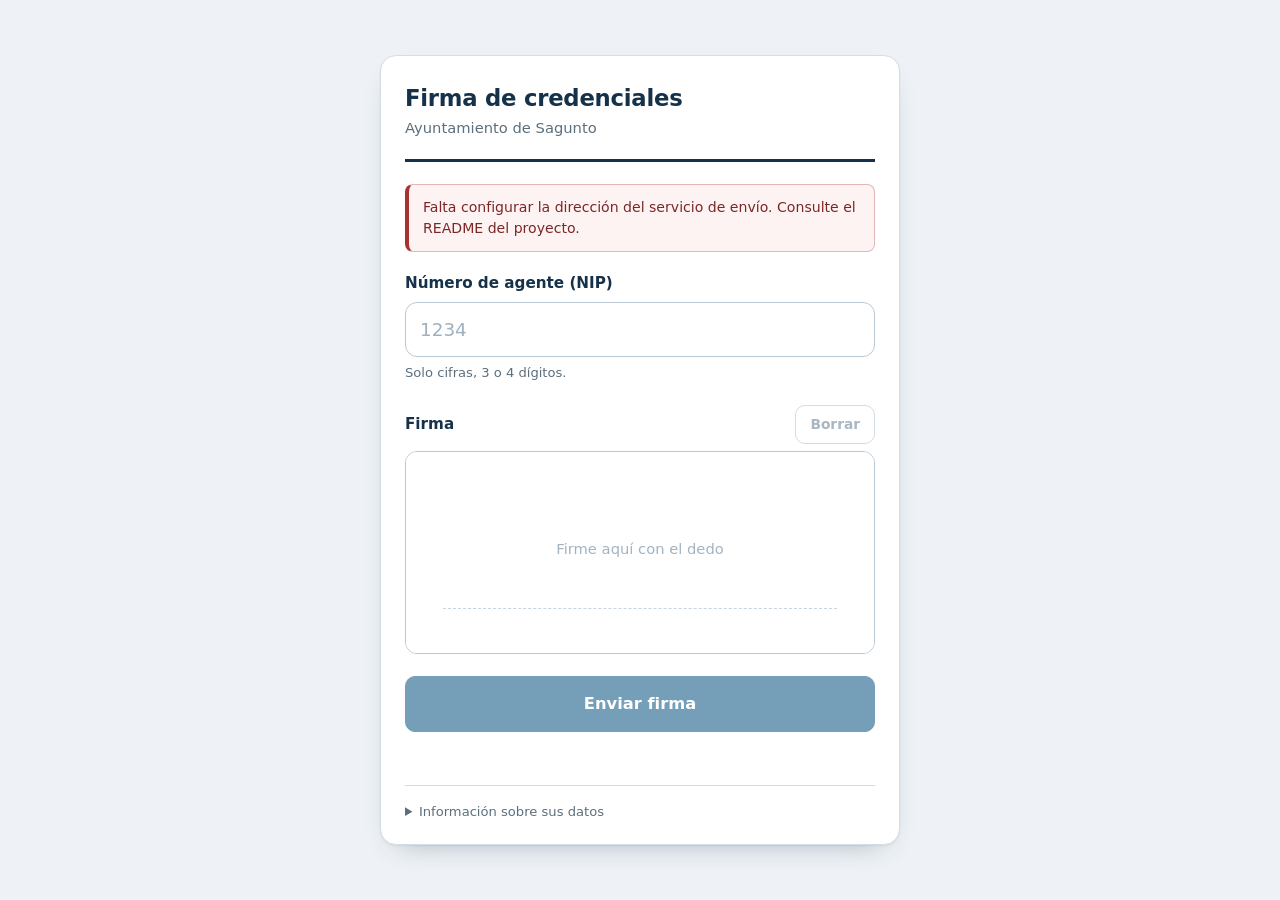
==== index.html @ 48ed6351 "Firma de credenciales: web movil, worker y guia de OneDrive" ====
<!doctype html>
<html lang="es">
<head>
<meta charset="utf-8">
<meta name="viewport" content="width=device-width, initial-scale=1, viewport-fit=cover">
<meta name="robots" content="noindex, nofollow">
<meta name="color-scheme" content="light">
<title>Firma de credenciales · Ayuntamiento de Sagunto</title>
<link rel="icon" href="assets/favicon.svg" type="image/svg+xml">
<link rel="stylesheet" href="assets/styles.css">
</head>
<body>
<main class="tarjeta">

  <header class="cabecera">
    <h1>Firma de credenciales</h1>
    <p class="subtitulo">Ayuntamiento de Sagunto</p>
  </header>

  <section id="aviso-config" class="aviso-error" hidden>
    Falta configurar la dirección del servicio de envío. Consulte el README del proyecto.
  </section>

  <form id="formulario" novalidate autocomplete="off">

    <div class="campo">
      <label for="nip">Número de agente (NIP)</label>
      <input
        id="nip"
        name="nip"
        type="text"
        inputmode="numeric"
        pattern="[0-9]*"
        maxlength="4"
        placeholder="1234"
        autocomplete="off"
        autocapitalize="off"
        spellcheck="false"
        enterkeyhint="done"
        aria-describedby="nip-ayuda nip-error">
      <p class="ayuda" id="nip-ayuda">Solo cifras, 3 o 4 dígitos.</p>
      <p class="error-campo" id="nip-error" role="alert" hidden></p>
    </div>

    <div class="campo">
      <div class="fila-etiqueta">
        <span class="etiqueta" id="firma-etiqueta">Firma</span>
        <button type="button" id="borrar" class="boton-secundario" disabled>
          Borrar
        </button>
      </div>

      <div class="marco-firma">
        <canvas id="lienzo" aria-labelledby="firma-etiqueta" role="img"></canvas>
        <span class="pista" id="pista" aria-hidden="true">Firme aquí con el dedo</span>
        <span class="linea-guia" aria-hidden="true"></span>
      </div>

      <p class="error-campo" id="firma-error" role="alert" hidden></p>
    </div>

    <button type="submit" id="enviar" class="boton-principal">Enviar firma</button>

    <p class="estado" id="estado" role="status" aria-live="polite"></p>
  </form>

  <section id="exito" class="exito" hidden>
    <div class="marca-ok" aria-hidden="true">
      <svg viewBox="0 0 24 24" width="30" height="30" fill="none" stroke="currentColor"
           stroke-width="2.5" stroke-linecap="round" stroke-linejoin="round">
        <path d="M4 12.5l5.5 5.5L20 6.5"/>
      </svg>
    </div>
    <h2>Firma registrada</h2>
    <p class="exito-detalle">Agente <strong id="exito-nip"></strong></p>
    <p class="exito-archivo">Archivo: <code id="exito-archivo"></code></p>
    <button type="button" id="otra" class="boton-secundario boton-ancho">
      Firmar otra credencial
    </button>
  </section>

  <details class="legal">
    <summary>Información sobre sus datos</summary>
    <p>
      La firma y el número de agente se utilizan exclusivamente para emitir la
      credencial municipal y se conservan en el repositorio documental del
      Ayuntamiento de Sagunto. La firma manuscrita digitalizada es un dato
      biométrico; puede ejercer sus derechos de acceso, rectificación,
      supresión y oposición dirigiéndose al Responsable de Protección de Datos
      del Ayuntamiento de Sagunto.
    </p>
  </details>

</main>

<script src="assets/app.js" type="module"></script>
</body>
</html>
---- assets/styles.css ----
/* Firma de credenciales · Ayuntamiento de Sagunto */

:root {
  --tinta: #16324a;
  --texto: #22323f;
  --texto-suave: #5c6f7d;
  --fondo: #eef2f6;
  --blanco: #ffffff;
  --borde: #d3dde6;
  --borde-fuerte: #b8c7d4;
  --azul: #1b5e8c;
  --azul-hover: #164c72;
  --verde: #1f7a53;
  --rojo: #a83232;
  --radio: 12px;
  --sombra: 0 1px 2px rgba(22, 50, 74, .06), 0 12px 28px -18px rgba(22, 50, 74, .45);
}

* { box-sizing: border-box; }

html { -webkit-text-size-adjust: 100%; }

body {
  margin: 0;
  min-height: 100dvh;
  display: flex;
  align-items: center;
  justify-content: center;
  padding: 20px 16px calc(20px + env(safe-area-inset-bottom));
  background: var(--fondo);
  color: var(--texto);
  font-family: system-ui, -apple-system, "Segoe UI", Roboto, "Helvetica Neue", Arial, sans-serif;
  font-size: 16px;
  line-height: 1.5;
}

.tarjeta {
  width: 100%;
  max-width: 520px;
  background: var(--blanco);
  border: 1px solid var(--borde);
  border-radius: 16px;
  padding: 28px 24px 22px;
  box-shadow: var(--sombra);
}

/* Cabecera ---------------------------------------------------------------- */

.cabecera {
  padding-bottom: 20px;
  margin-bottom: 22px;
  border-bottom: 3px solid var(--tinta);
}

.cabecera h1 {
  margin: 0;
  font-size: 1.42rem;
  line-height: 1.25;
  font-weight: 650;
  letter-spacing: -.01em;
  color: var(--tinta);
}

.subtitulo {
  margin: 4px 0 0;
  font-size: .92rem;
  color: var(--texto-suave);
}

/* Campos ------------------------------------------------------------------ */

.campo { margin-bottom: 22px; }

label,
.etiqueta {
  display: block;
  margin-bottom: 7px;
  font-size: .95rem;
  font-weight: 600;
  color: var(--tinta);
}

input[type="text"] {
  width: 100%;
  padding: 13px 14px;
  border: 1px solid var(--borde-fuerte);
  border-radius: var(--radio);
  background: #fff;
  color: var(--texto);
  font: inherit;
  font-size: 1.15rem;
  font-variant-numeric: tabular-nums;
  letter-spacing: .06em;
  transition: border-color .15s, box-shadow .15s;
  -webkit-appearance: none;
  appearance: none;
}

input[type="text"]::placeholder {
  color: #9fb0be;
  letter-spacing: normal;
}

input[type="text"]:focus {
  outline: none;
  border-color: var(--azul);
  box-shadow: 0 0 0 3px rgba(27, 94, 140, .16);
}

input[type="text"][aria-invalid="true"] {
  border-color: var(--rojo);
  box-shadow: 0 0 0 3px rgba(168, 50, 50, .13);
}

.ayuda {
  margin: 6px 0 0;
  font-size: .82rem;
  color: var(--texto-suave);
}

.error-campo {
  margin: 7px 0 0;
  font-size: .84rem;
  font-weight: 500;
  color: var(--rojo);
}

/* Firma ------------------------------------------------------------------- */

.fila-etiqueta {
  display: flex;
  align-items: center;
  justify-content: space-between;
  gap: 12px;
  margin-bottom: 7px;
}

.fila-etiqueta .etiqueta { margin-bottom: 0; }

.marco-firma {
  position: relative;
  border: 1px solid var(--borde-fuerte);
  border-radius: var(--radio);
  background: #fff;
  overflow: hidden;
}

.marco-firma:focus-within {
  border-color: var(--azul);
  box-shadow: 0 0 0 3px rgba(27, 94, 140, .16);
}

#lienzo {
  display: block;
  width: 100%;
  aspect-ratio: 10 / 4.3;
  touch-action: none;
  cursor: crosshair;
  -webkit-user-select: none;
  user-select: none;
  -webkit-tap-highlight-color: transparent;
}

.linea-guia {
  position: absolute;
  left: 8%;
  right: 8%;
  bottom: 22%;
  border-bottom: 1px dashed #c7d4df;
  pointer-events: none;
}

.pista {
  position: absolute;
  top: 50%;
  left: 50%;
  transform: translate(-50%, -62%);
  font-size: .92rem;
  color: #a3b3c0;
  pointer-events: none;
  transition: opacity .2s;
}

.pista.oculta { opacity: 0; }

/* Botones ----------------------------------------------------------------- */

.boton-principal,
.boton-secundario {
  font: inherit;
  font-weight: 600;
  border-radius: 10px;
  cursor: pointer;
  transition: background .15s, border-color .15s, color .15s, opacity .15s;
}

.boton-principal {
  width: 100%;
  padding: 15px 18px;
  border: 1px solid var(--azul);
  background: var(--azul);
  color: #fff;
  font-size: 1.02rem;
}

.boton-principal:hover:not(:disabled) { background: var(--azul-hover); border-color: var(--azul-hover); }

.boton-principal:disabled {
  opacity: .6;
  cursor: progress;
}

.boton-secundario {
  padding: 8px 14px;
  border: 1px solid var(--borde-fuerte);
  background: #fff;
  color: var(--tinta);
  font-size: .86rem;
}

.boton-secundario:hover:not(:disabled) {
  border-color: var(--azul);
  color: var(--azul);
}

.boton-secundario:disabled {
  color: #a9b7c2;
  border-color: var(--borde);
  cursor: default;
}

.boton-ancho { width: 100%; margin-top: 18px; padding: 12px; font-size: .95rem; }

:where(button, input, summary):focus-visible {
  outline: 2px solid var(--azul);
  outline-offset: 2px;
}

/* Estado ------------------------------------------------------------------ */

.estado {
  margin: 12px 0 0;
  min-height: 1.2em;
  font-size: .88rem;
  color: var(--texto-suave);
  text-align: center;
}

.estado.es-error { color: var(--rojo); font-weight: 500; }

.aviso-error {
  margin-bottom: 20px;
  padding: 12px 14px;
  border: 1px solid #e4b7b7;
  border-left: 4px solid var(--rojo);
  border-radius: 8px;
  background: #fdf3f3;
  font-size: .88rem;
  color: #7d2626;
}

/* Éxito ------------------------------------------------------------------- */

.exito { text-align: center; padding: 8px 0 4px; }

.marca-ok {
  width: 56px;
  height: 56px;
  margin: 0 auto 16px;
  display: grid;
  place-items: center;
  border-radius: 50%;
  background: #eaf4ee;
  color: var(--verde);
}

.exito h2 {
  margin: 0 0 8px;
  font-size: 1.25rem;
  font-weight: 650;
  color: var(--tinta);
}

.exito-detalle {
  margin: 0 0 4px;
  color: var(--texto-suave);
  font-size: .95rem;
}

.exito-archivo {
  margin: 0;
  font-size: .84rem;
  color: var(--texto-suave);
  word-break: break-all;
}

.exito-archivo code {
  font-family: ui-monospace, "Cascadia Mono", Consolas, monospace;
  color: var(--tinta);
}

/* Legal ------------------------------------------------------------------- */

.legal {
  margin-top: 24px;
  padding-top: 16px;
  border-top: 1px solid var(--borde);
  font-size: .82rem;
  color: var(--texto-suave);
}

.legal summary {
  cursor: pointer;
  color: var(--texto-suave);
  font-weight: 500;
}

.legal p { margin: 10px 0 0; }

@media (max-width: 380px) {
  .tarjeta { padding: 22px 18px 18px; }
  .cabecera h1 { font-size: 1.28rem; }
}

@media (prefers-reduced-motion: reduce) {
  * { transition: none !important; }
}
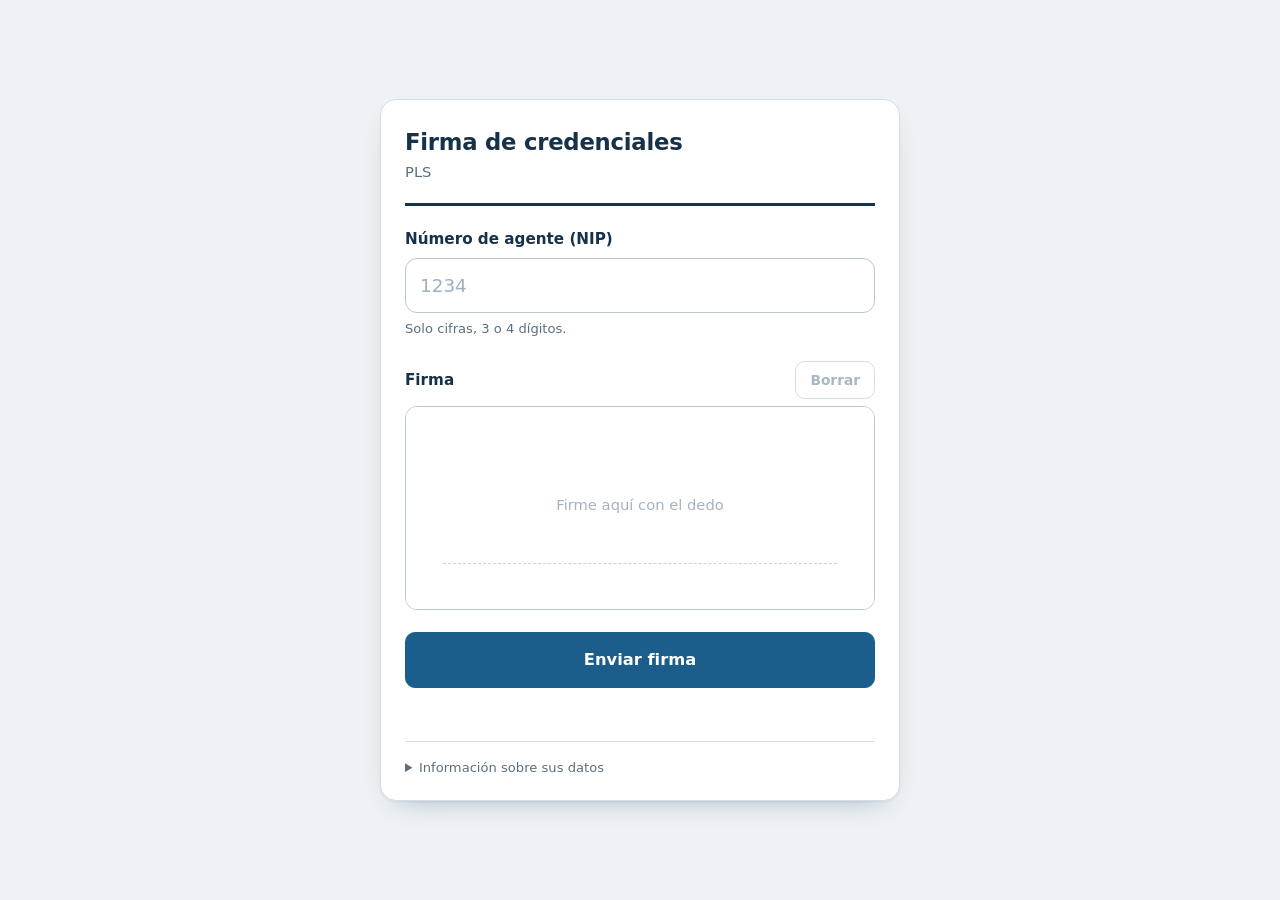
==== commit 52b504d9: "Update index.html" ====
--- a/index.html
+++ b/index.html
@@ -5,7 +5,7 @@
 <meta name="viewport" content="width=device-width, initial-scale=1, viewport-fit=cover">
 <meta name="robots" content="noindex, nofollow">
 <meta name="color-scheme" content="light">
-<title>Firma de credenciales · Ayuntamiento de Sagunto</title>
+<title>Firma de credenciales · PLS</title>
 <link rel="icon" href="assets/favicon.svg" type="image/svg+xml">
 <link rel="stylesheet" href="assets/styles.css">
 </head>
@@ -14,7 +14,7 @@
 
   <header class="cabecera">
     <h1>Firma de credenciales</h1>
-    <p class="subtitulo">Ayuntamiento de Sagunto</p>
+    <p class="subtitulo">PLS</p>
   </header>
 
   <section id="aviso-config" class="aviso-error" hidden>
--- a/assets/styles.css
+++ b/assets/styles.css
@@ -317,6 +317,30 @@
 
 .legal p { margin: 10px 0 0; }
 
+.legal a {
+  color: var(--azul);
+  text-decoration: none;
+  font-weight: 500;
+}
+
+.legal a:hover { text-decoration: underline; }
+
+/* Diagnóstico (comprobar.html) -------------------------------------------- */
+
+pre#resultado {
+  margin: 22px 0 0;
+  padding: 14px 16px;
+  background: #f7f9fb;
+  border: 1px solid var(--borde);
+  border-radius: 10px;
+  font-family: ui-monospace, "Cascadia Mono", Consolas, monospace;
+  font-size: .78rem;
+  line-height: 1.5;
+  color: var(--texto);
+  white-space: pre-wrap;
+  word-break: break-word;
+}
+
 @media (max-width: 380px) {
   .tarjeta { padding: 22px 18px 18px; }
   .cabecera h1 { font-size: 1.28rem; }
